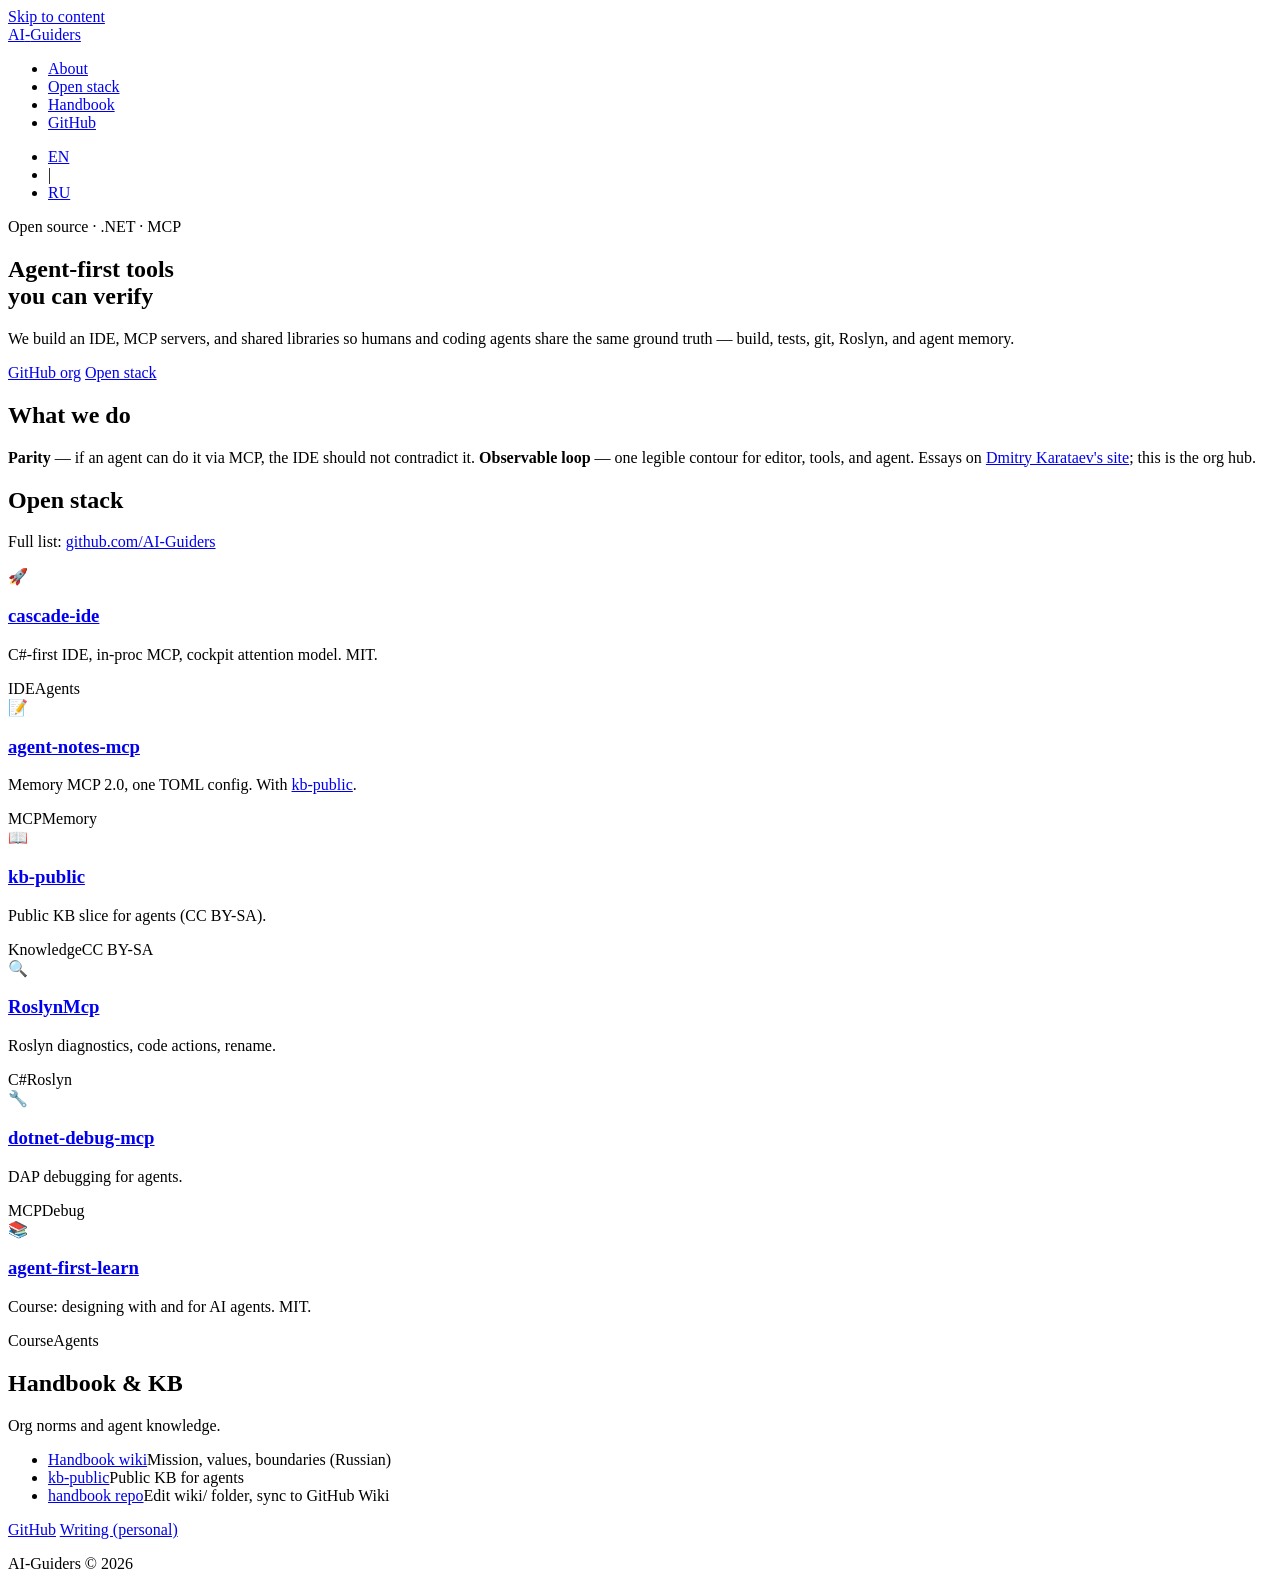
==== docs/index.html @ 16bd97c5 "Initial org site: EN/RU landing, open stack cards GitHub Pages from docs/. Handbook and kb-public li" ====
<!DOCTYPE html>
<html lang="en">
<head>
  <meta charset="utf-8" />
  <meta name="viewport" content="width=device-width, initial-scale=1" />
  <title>AI-Guiders — Agent-first open stack for .NET</title>
  <meta name="description" content="Open tools for agent-first .NET work: Cascade IDE, MCP servers, shared libraries." />
  <link rel="alternate" hreflang="en" href="/" />
  <link rel="alternate" hreflang="ru" href="/ru/" />
  <link rel="alternate" hreflang="x-default" href="/" />
  <link rel="icon" href="data:image/svg+xml,<svg xmlns='http://www.w3.org/2000/svg' viewBox='0 0 100 100'><text y='.9em' font-size='90'>&#x1F916;</text></svg>" />
  <link rel="stylesheet" href="/assets/css/site.css" />
</head>
<body>
  <a href="#main" class="skip-link">Skip to content</a>
  <nav aria-label="Main navigation">
    <div class="nav-inner">
      <div class="logo"><a href="/">AI<span>-</span>Guiders</a></div>
      <div class="nav-right">
        <ul>
          <li><a href="#about">About</a></li>
          <li><a href="#stack">Open stack</a></li>
          <li><a href="#handbook">Handbook</a></li>
          <li><a href="https://github.com/AI-Guiders">GitHub</a></li>
        </ul>
        <ul class="nav-lang" aria-label="Language">
          <li><a href="/" lang="en" aria-current="page">EN</a></li>
          <li class="nav-sep" aria-hidden="true">|</li>
          <li><a href="/ru/" lang="ru" >RU</a></li>
        </ul>
      </div>
    </div>
  </nav>
  <main id="main">
    <section class="hero">
      <div class="container">
        <div class="hero-content">
          <div class="hero-label">Open source · .NET · MCP</div>
          <h1>Agent-first tools<br /><span class="accent">you can verify</span></h1>
          <p class="lead">We build an IDE, MCP servers, and shared libraries so humans and coding agents share the same ground truth — build, tests, git, Roslyn, and agent memory.</p>
          <div class="hero-buttons">
            <a href="https://github.com/AI-Guiders" class="btn btn-primary">GitHub org</a>
            <a href="#stack" class="btn btn-outline">Open stack</a>
          </div>
        </div>
      </div>
    </section>
    <section id="about">
      <div class="container">
        <h2 class="section-title">What we do</h2>
        <p class="section-subtitle"><strong>Parity</strong> — if an agent can do it via MCP, the IDE should not contradict it. <strong>Observable loop</strong> — one legible contour for editor, tools, and agent. Essays on <a href="https://karataevdmitry.github.io/">Dmitry Karataev's site</a>; this is the org hub.</p>
      </div>
    </section>
    <section id="stack">
      <div class="container">
        <h2 class="section-title">Open stack</h2>
        <p class="section-subtitle">Full list: <a href="https://github.com/AI-Guiders">github.com/AI-Guiders</a></p>
        <div class="card-grid">
          <div class="project-card">
            <div class="card-header">
              <div class="card-icon" aria-hidden="true">🚀</div>
              <h3><a href="https://github.com/AI-Guiders/cascade-ide">cascade-ide</a></h3>
            </div>
            <p class="desc">C#-first IDE, in-proc MCP, cockpit attention model. MIT.</p>
            <div class="tags"><span class="tag">IDE</span><span class="tag">Agents</span></div>
          </div>
          <div class="project-card">
            <div class="card-header">
              <div class="card-icon" aria-hidden="true">📝</div>
              <h3><a href="https://github.com/AI-Guiders/agent-notes-mcp">agent-notes-mcp</a></h3>
            </div>
            <p class="desc">Memory MCP 2.0, one TOML config. With <a href="https://github.com/AI-Guiders/kb-public">kb-public</a>.</p>
            <div class="tags"><span class="tag">MCP</span><span class="tag">Memory</span></div>
          </div>
          <div class="project-card">
            <div class="card-header">
              <div class="card-icon" aria-hidden="true">📖</div>
              <h3><a href="https://github.com/AI-Guiders/kb-public">kb-public</a></h3>
            </div>
            <p class="desc">Public KB slice for agents (CC BY-SA).</p>
            <div class="tags"><span class="tag">Knowledge</span><span class="tag">CC BY-SA</span></div>
          </div>
          <div class="project-card">
            <div class="card-header">
              <div class="card-icon" aria-hidden="true">🔍</div>
              <h3><a href="https://github.com/AI-Guiders/RoslynMcp">RoslynMcp</a></h3>
            </div>
            <p class="desc">Roslyn diagnostics, code actions, rename.</p>
            <div class="tags"><span class="tag">C#</span><span class="tag">Roslyn</span></div>
          </div>
          <div class="project-card">
            <div class="card-header">
              <div class="card-icon" aria-hidden="true">🔧</div>
              <h3><a href="https://github.com/AI-Guiders/dotnet-debug-mcp">dotnet-debug-mcp</a></h3>
            </div>
            <p class="desc">DAP debugging for agents.</p>
            <div class="tags"><span class="tag">MCP</span><span class="tag">Debug</span></div>
          </div>
          <div class="project-card">
            <div class="card-header">
              <div class="card-icon" aria-hidden="true">📚</div>
              <h3><a href="https://github.com/AI-Guiders/agent-first-learn">agent-first-learn</a></h3>
            </div>
            <p class="desc">Course: designing with and for AI agents. MIT.</p>
            <div class="tags"><span class="tag">Course</span><span class="tag">Agents</span></div>
          </div>
        </div>
      </div>
    </section>
    <section id="handbook">
      <div class="container">
        <h2 class="section-title">Handbook & KB</h2>
        <p class="section-subtitle">Org norms and agent knowledge.</p>
        <ul class="link-list">
          <li><a href="https://github.com/AI-Guiders/handbook/wiki">Handbook wiki</a><span class="meta">Mission, values, boundaries (Russian)</span></li>
          <li><a href="https://github.com/AI-Guiders/kb-public">kb-public</a><span class="meta">Public KB for agents</span></li>
          <li><a href="https://github.com/AI-Guiders/handbook">handbook repo</a><span class="meta">Edit wiki/ folder, sync to GitHub Wiki</span></li>
        </ul>
      </div>
    </section>
  </main>
  <footer>
    <div class="links">
      <a href="https://github.com/AI-Guiders">GitHub</a>
      <a href="https://karataevdmitry.github.io/">Writing (personal)</a>
    </div>
    <p>AI-Guiders &copy; 2026</p>
  </footer>
</body>
</html>
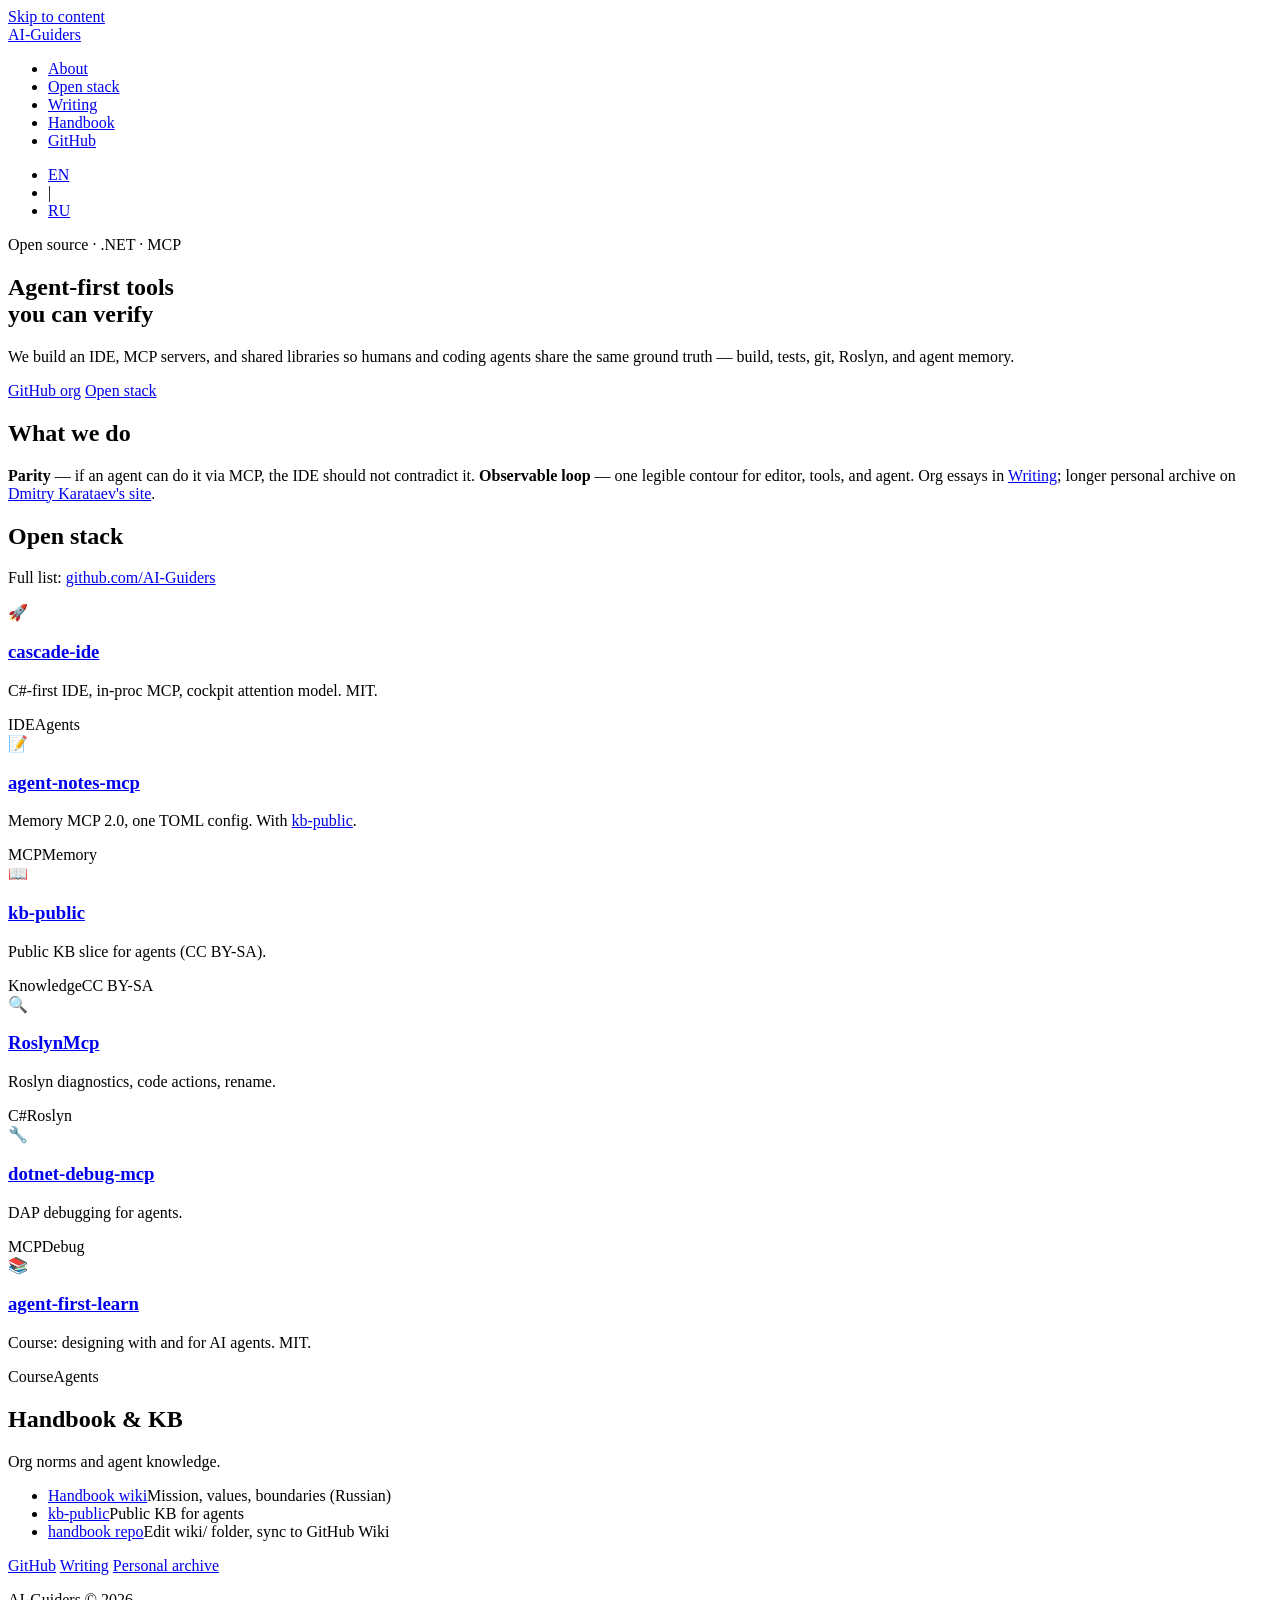
==== commit fdfce3d8: "Add Writing section: build-writing, sources, welcome post Port build-writing.csx from personal site " ====
--- a/docs/index.html
+++ b/docs/index.html
@@ -20,6 +20,7 @@
         <ul>
           <li><a href="#about">About</a></li>
           <li><a href="#stack">Open stack</a></li>
+          <li><a href="/writing/">Writing</a></li>
           <li><a href="#handbook">Handbook</a></li>
           <li><a href="https://github.com/AI-Guiders">GitHub</a></li>
         </ul>
@@ -48,7 +49,7 @@
     <section id="about">
       <div class="container">
         <h2 class="section-title">What we do</h2>
-        <p class="section-subtitle"><strong>Parity</strong> — if an agent can do it via MCP, the IDE should not contradict it. <strong>Observable loop</strong> — one legible contour for editor, tools, and agent. Essays on <a href="https://karataevdmitry.github.io/">Dmitry Karataev's site</a>; this is the org hub.</p>
+        <p class="section-subtitle"><strong>Parity</strong> — if an agent can do it via MCP, the IDE should not contradict it. <strong>Observable loop</strong> — one legible contour for editor, tools, and agent. Org essays in <a href="/writing/">Writing</a>; longer personal archive on <a href="https://karataevdmitry.github.io/writing/">Dmitry Karataev's site</a>.</p>
       </div>
     </section>
     <section id="stack">
@@ -122,7 +123,8 @@
   <footer>
     <div class="links">
       <a href="https://github.com/AI-Guiders">GitHub</a>
-      <a href="https://karataevdmitry.github.io/">Writing (personal)</a>
+      <a href="/writing/">Writing</a>
+      <a href="https://karataevdmitry.github.io/writing/">Personal archive</a>
     </div>
     <p>AI-Guiders &copy; 2026</p>
   </footer>
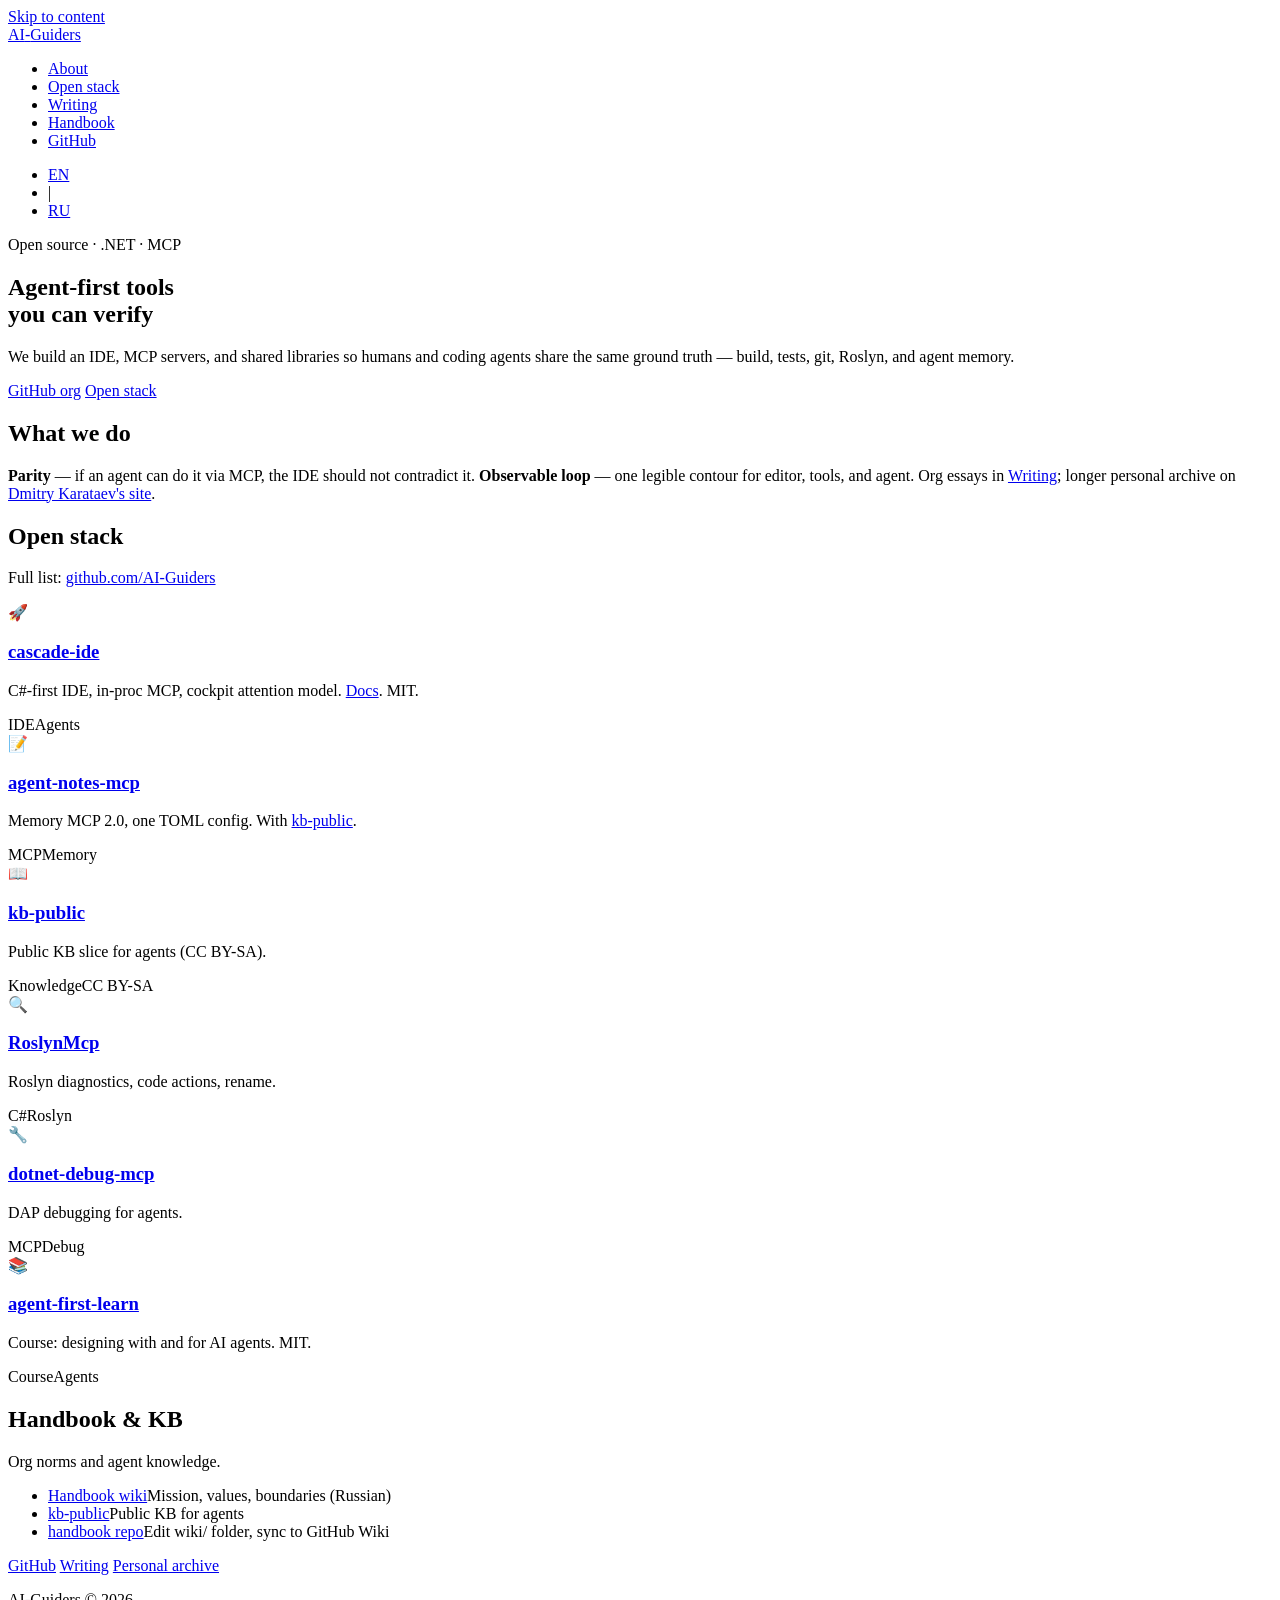
==== commit 0d405cb9: "feat(site): link Cascade IDE docs and ADR navigator Nav CIDE docs, card Docs link, stack subtitle to" ====
--- a/docs/index.html
+++ b/docs/index.html
@@ -62,7 +62,7 @@
               <div class="card-icon" aria-hidden="true">🚀</div>
               <h3><a href="https://github.com/AI-Guiders/cascade-ide">cascade-ide</a></h3>
             </div>
-            <p class="desc">C#-first IDE, in-proc MCP, cockpit attention model. MIT.</p>
+            <p class="desc">C#-first IDE, in-proc MCP, cockpit attention model. <a href="https://ai-guiders.github.io/cascade-ide/">Docs</a>. MIT.</p>
             <div class="tags"><span class="tag">IDE</span><span class="tag">Agents</span></div>
           </div>
           <div class="project-card">
